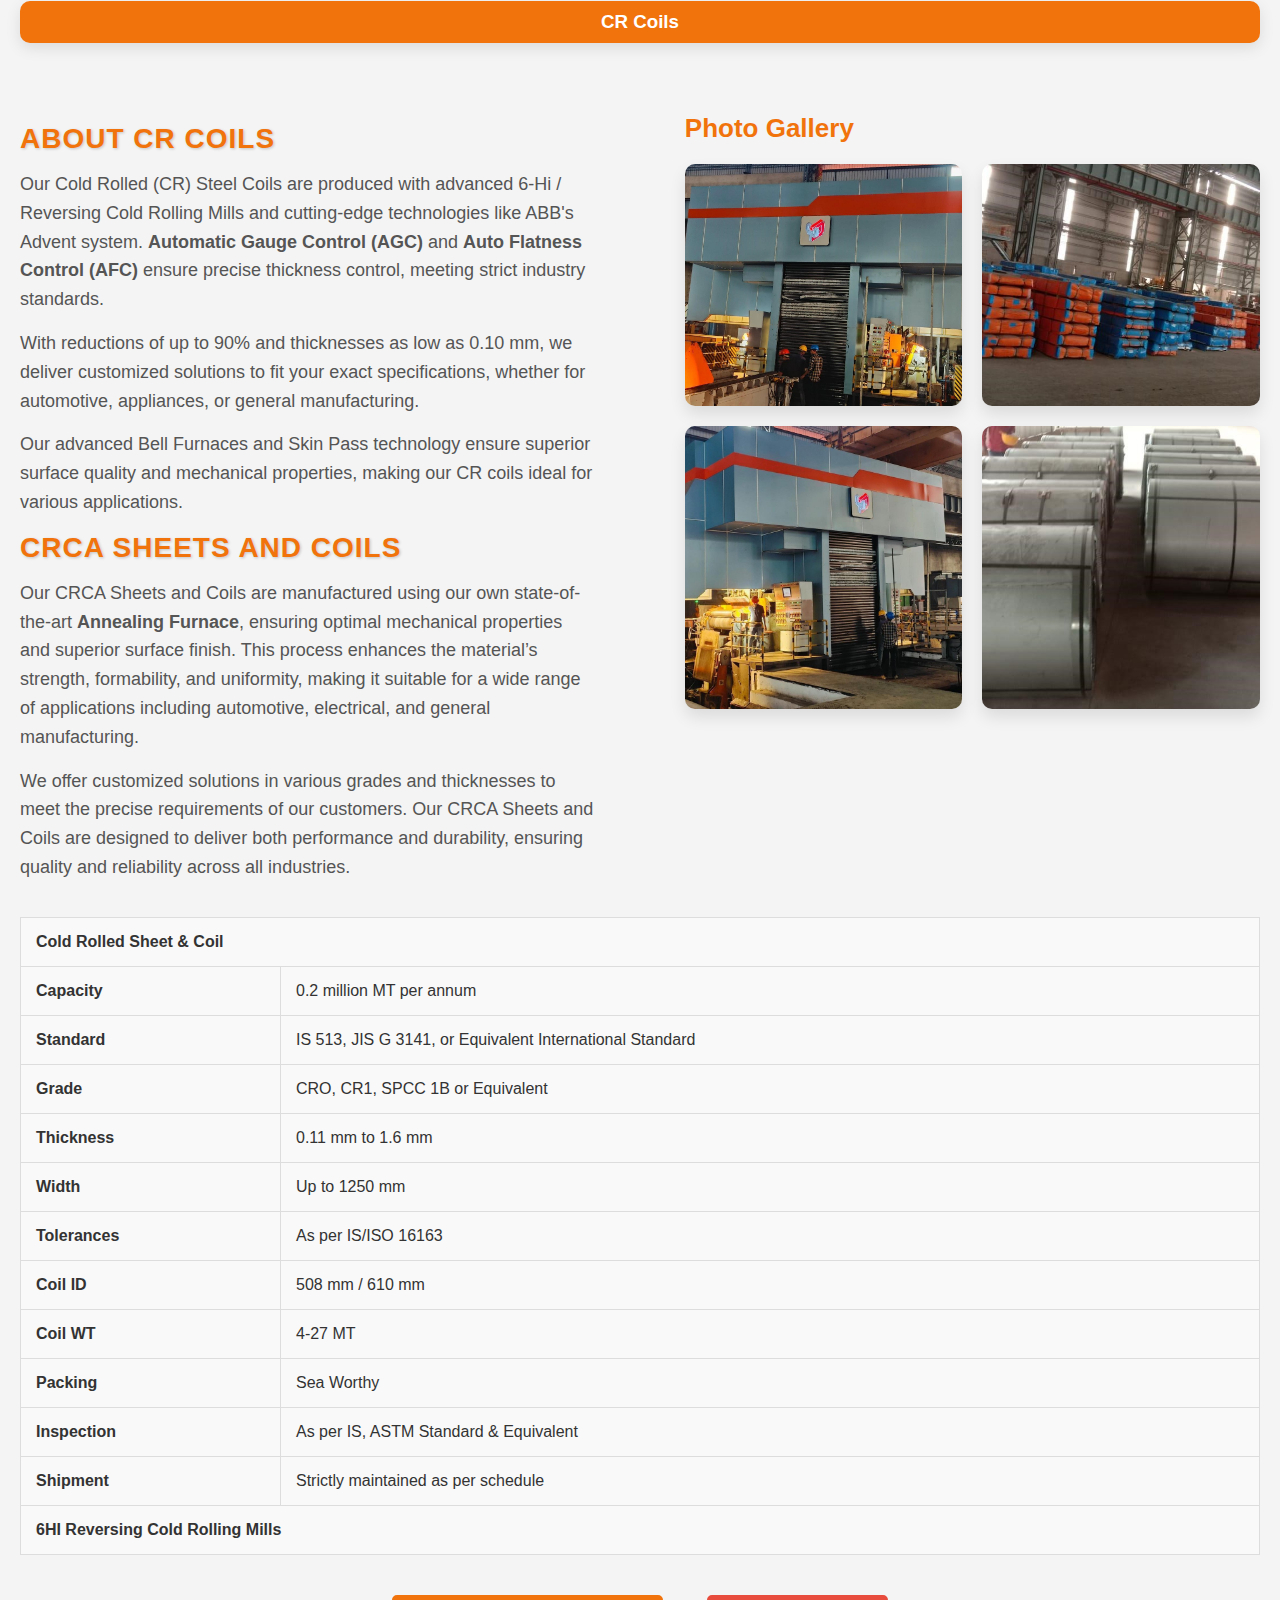
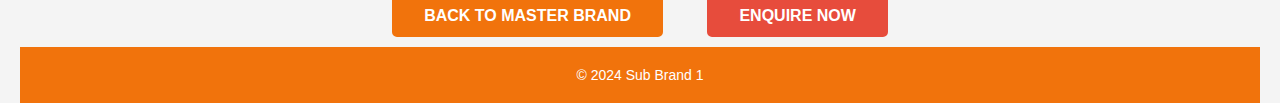
==== crcoils.HTML @ 4e833a54 "Add files via upload" ====
<!DOCTYPE html>
<html lang="en">
<head>
    <meta charset="UTF-8">
    <meta name="viewport" content="width=device-width, initial-scale=1.0">
    <title>Sub Brand 1</title>
    <link rel="stylesheet" href="brandpage.css">
    
</head>
<body>
    <header>
        <h3>CR Coils</h3>
    </header>

    <div class="subbrand-container">
        <!-- Sub Brand Image -->
    
        <!-- About Sub Brand Section -->
        <div class="about-gallery-container">
            <!-- About Sub Brand -->
            <div class="about">
                <h2>About CR Coils</h2>
                <p>Our Cold Rolled (CR) Steel Coils are produced with advanced 6-Hi / Reversing Cold Rolling Mills and cutting-edge technologies like ABB's Advent system. <strong>Automatic Gauge Control (AGC)</strong> and <strong>Auto Flatness Control (AFC)</strong> ensure precise thickness control, meeting strict industry standards.</p>
                <p>With reductions of up to 90% and thicknesses as low as 0.10 mm, we deliver customized solutions to fit your exact specifications, whether for automotive, appliances, or general manufacturing.</p>
                <p>Our advanced Bell Furnaces and Skin Pass technology ensure superior surface quality and mechanical properties, making our CR coils ideal for various applications.</p>
                <h2>CRCA Sheets and Coils</h2>
                <p>Our CRCA Sheets and Coils are manufactured using our own state-of-the-art <strong>Annealing Furnace</strong>, ensuring optimal mechanical properties and superior surface finish. This process enhances the material’s strength, formability, and uniformity, making it suitable for a wide range of applications including automotive, electrical, and general manufacturing.</p>
                <p>We offer customized solutions in various grades and thicknesses to meet the precise requirements of our customers. Our CRCA Sheets and Coils are designed to deliver both performance and durability, ensuring quality and reliability across all industries.</p>
            </div>

            <!-- Photo Gallery Section -->
            <div class="gallery">
                <h3>Photo Gallery</h3>
                <div class="gallery-grid">
                    <img src="images/HrCoils2.jpg" alt="Gallery Image 1">
                    <img src="images/HrCoils6.jpg" alt="Gallery Image 2">
                    <img src="images/HrCoils4.jpg" alt="Gallery Image 3">
                    <img src="images/HrCoils5.jpg" alt="Gallery Image 4">
                </div>
            </div>
        </div>

        <!-- Product Specifications Table -->
        <table>
            <tbody>
                <tr>
                    <td colspan="2" valign="bottom"><strong>Cold Rolled Sheet &amp; Coil</strong></td>
                </tr>
                <tr>
                    <td><strong>Capacity</strong></td>
                    <td>0.2 million MT per annum</td>
                </tr>
                <tr>
                    <td><strong>Standard</strong></td>
                    <td>IS 513, JIS G 3141, or Equivalent International Standard</td>
                </tr>
                <tr>
                    <td><strong>Grade</strong></td>
                    <td>CRO, CR1, SPCC 1B or Equivalent</td>
                </tr>
                <tr>
                    <td><strong>Thickness</strong></td>
                    <td>0.11 mm to 1.6 mm</td>
                </tr>
                <tr>
                    <td><strong>Width</strong></td>
                    <td>Up to 1250 mm</td>
                </tr>
                <tr>
                    <td><strong>Tolerances</strong></td>
                    <td>As per IS/ISO 16163</td>
                </tr>
                <tr>
                    <td><strong>Coil ID</strong></td>
                    <td>508 mm / 610 mm</td>
                </tr>
                <tr>
                    <td><strong>Coil WT</strong></td>
                    <td>4-27 MT</td>
                </tr>
                <tr>
                    <td><strong>Packing</strong></td>
                    <td>Sea Worthy</td>
                </tr>
                <tr>
                    <td><strong>Inspection</strong></td>
                    <td>As per IS, ASTM Standard &amp; Equivalent</td>
                </tr>
                <tr>
                    <td><strong>Shipment</strong></td>
                    <td>Strictly maintained as per schedule</td>
                </tr>
                <tr>
                    <td colspan="2" valign="bottom"><strong>6HI Reversing Cold Rolling Mills</strong></td>
                </tr>
            </tbody>
        </table>

        <!-- Navigation Back and Enquire Now -->
        <div class="navigation">
            <a href="index.html" class="back-button">Back to Master Brand</a>
            <a href="https://forms.gle/your-google-form-link" class="enquire-now-button" target="_blank">Enquire Now</a>
        </div>
    </div>

    <footer>
        <p>&copy; 2024 Sub Brand 1</p>
    </footer>
</body>
</html>
---- brandpage.css ----
/* General reset */
* {
    margin: 0;
    padding: 0;
    box-sizing: border-box;
}

html, body {
    height: 100%;
    font-family: 'Arial', sans-serif;
}

/* Set the gallery to be a grid */
.gallery-grid {
    display: grid;
    grid-template-columns: repeat(4, 1fr); /* 4 equal-width columns */
    gap: 10px; /* Space between images */
    width: 100%; /* Make sure the grid fills its container */
}

/* Ensure each image fits into its box */
.gallery-grid img {
    width: 100%; /* Makes image fill its container */
    height: 100%; /* Fixed height for all images */
    object-fit: cover; /* Ensures the image covers the box without distortion */
}


h1 {
    font-size: 48px;  /* Larger font size */
    color:#000000;  /* Darker, modern color */
    font-family: 'Arial', sans-serif;  /* Clean sans-serif font */
    font-weight: 700;  /* Bold font weight */
    text-transform: uppercase;  /* Uppercase text */
    letter-spacing: 2px;  /* Slight spacing between letters */
    text-shadow: 2px 2px 5px rgba(0, 0, 0, 0);  /* Soft shadow for depth */
    background-image: linear-gradient(to right, white, white);  /* Gradient background */
    -webkit-background-clip: text;  /* Clip the gradient to the text */
    color: transparent;  /* Make the text transparent to show gradient */
    padding: 10px;  /* Add some padding for spacing */
}

/* Sub-heading (About Us and Main Brands) */
h2{  margin-top: 10px;
    /* background-color: #000000; */
     font-size: 25px;  /*Large font size */
    color: #f1730c;  /* Blue color for the subheading */
    font-weight: 600;  /* Medium bold weight */
    font-family: 'Helvetica', sans-serif;  /* Clean font family */
    text-transform: uppercase;  /* Make text uppercase */
    margin-bottom: 20px;  /* Space below the sub-heading */
    letter-spacing: 1px;  /* Small letter spacing */
    text-shadow: 1px 1px 3px rgba(0, 0, 0, 0.2);  /* Subtle shadow for depth */
}

/* Optional: Add some hover effect for extra flair */
h1:hover, h2:hover {
    color: #000000;  /* Change color on hover */
    transform: scale(1.05);  /* Slight zoom effect */
    transition: all 0.3s ease;  /* Smooth transition for hover effect */
}


body {
    background-color: #f4f4f4;
    color: #333;
    text-align: center;
    display: flex;
    flex-direction: column;
    justify-content: space-between;
    padding: 0 20px;
}

header {
    background-color: #f1730c;
    color: white;
    padding: 10px;
    border-radius: 10px;
    margin-top:1px;
    box-shadow: 0 5px 15px rgba(0, 0, 0, 0.1);
}

h1 {
    font-size: 40px;
    letter-spacing: 2px;
    text-transform: uppercase;
}

.subbrand-container {
    margin-top: 40px;
}

.subbrand-image img {
    width: 80%;
    max-width: 600px;
    border-radius: 15px;
    box-shadow: 0 8px 16px rgba(0, 0, 0, 0.1);
    transition: transform 0.3s ease;
}

.subbrand-image img:hover {
    transform: scale(1.05);
}

.about-gallery-container {
    display: flex;
    flex-wrap: wrap;
    justify-content: space-between;
    margin-top: 30px;
}

.about {
    flex: 0 0 48%; /* 2-column layout */
    text-align: left;
    padding-right: 20px;
    max-width: 600px;
}

.about h2 {
    font-size: 28px;
    /* color: #2C3E50; */
    margin-bottom: 15px;
}

.about p {
    font-size: 18px;
    line-height: 1.6;
    color: #555;
    margin-bottom: 15px;
}

.gallery {
    flex: 0 0 48%; /* 2-column layout */
    text-align: left;
    padding-left: 20px;
}

.gallery h3 {
    font-size: 26px;
    color: #f1730c;
    margin-bottom: 20px;
}

.gallery-grid {
    display: grid;
    grid-template-columns: repeat(2, 1fr);
    gap: 20px;
}

.gallery-grid img {
    width: 100%;
    /* height: auto; */
    border-radius: 10px;
    object-fit: cover;
    box-shadow: 0 8px 16px rgba(0, 0, 0, 0.1);
    transition: transform 0.3s ease;
}

.gallery-grid img:hover {
    transform: scale(1.05);
}

.navigation {
    margin-top: 30px;
}

.back-button, .enquire-now-button {
    display: inline-block;
    padding: 10px 30px;
    margin: 10px 20px;
    text-decoration: none;
    border-radius: 5px;
    text-transform: uppercase;
    font-weight: bold;
    transition: background-color 0.3s ease;
}

.back-button {
    background-color: #f1730c;
    color: white;
    border: 2px solid #f1730c;
}

.back-button:hover {
    background-color: white;
    color: #f1730c;
}

.enquire-now-button {
    background-color: #e74c3c;
    color: white;
    border: 2px solid #e74c3c;
}

.enquire-now-button:hover {
    background-color: white;
    color: #e74c3c;
}

footer {
    background-color: #f1730c;
    color: white;
    padding: 20px;
    text-align: center;
    font-size: 14px;
    position: relative;
    bottom: 0;
    width: 100%;
    margin-top: auto;
}

/* Add responsiveness for smaller screens */
@media (max-width: 768px) {
    .about-gallery-container {
        flex-direction: column;
    }

    .about, .gallery {
        flex: 0 0 100%; /* Stack items on smaller screens */
        padding: 0;
    }

    .gallery-grid {
        grid-template-columns: 1fr; /* 1-column layout on smaller screens */
    }
}

.color-box {
    width: 100%;  /* Ensure the box fills its grid cell */
    height: 200px; /* Fixed height for all color boxes */
}

/* Ultra Premium Colors */
.royal-gold {
    background-color: #B7935C;
}

.deep-platinum {
    background-color: #A5A9B8;
}

.diamond-white {
    background-color: #F1F4F6;
}

.midnight-blue {
    background-color: #191970;
}
table {
    width: 100%;
    border-collapse: collapse;
    margin-top: 20px;
    word-wrap: break-word; /* Allow text in cells to wrap to the next line */

}

th, td {
    padding: 15px;
    text-align: left;
    font-size: 16px;
}

th {
    background-color: #f1730c; /* Blue for header */
    color: white;
    font-weight: bold;
    word-wrap: break-word; /* Ensure content wraps inside the cell */

    text-transform: uppercase;
}

td {
    word-wrap: break-word; /* Ensure content wraps inside the cell */

    background-color: #f9f9f9;
    border: 1px solid #ddd;
}

/* Zebra Striping for rows */
tr:nth-child(even) {
    background-color: #f2f2f2;
}

tr:hover {
    background-color: #e0f7ff; /* Light Blue hover effect */
}
/* Container for the unique features section */
.unique-features {
    padding: 20px;
    background-color: #f9f9f9;
}

/* Grid Layout for Feature Cards */
.features-grid {
    display: grid;
    grid-template-columns: repeat(auto-fill, minmax(300px, 1fr));  /* 3 cards per row, auto-adjusting */
    gap: 20px;  /* Spacing between cards */
    margin-top: 20px;
}

/* Styling for individual feature cards */
.feature-card {
    background-color: #fff;
    border: 1px solid #ddd;
    border-radius: 8px;
    padding: 20px;
    box-shadow: 0 4px 6px rgba(0, 0, 0, 0.1);
    transition: box-shadow 0.3s ease;
}

/* Hover effect for the feature cards */
.feature-card:hover {
    box-shadow: 0 6px 12px rgba(0, 0, 0, 0.2);
}

/* Flex container for icon and title inside each card */
.head-dflex {
    display: flex;
    align-items: center;
    margin-bottom: 15px;
}

/* Title inside each feature card */
.info-hed {
    font-size: 18px;
    font-weight: bold;
    margin-left: 10px;
}

/* Paragraph text styling inside cards */
.text-justify {
    text-align: justify;
    font-size: 14px;
    line-height: 1.5;
}
@media screen and (max-width: 768px) {
    table {
        border: 0;
    }
    table thead {
        display: none; /* Hide table headers on mobile */
    }
    table, table tbody, table tr, table td {
        display: block;
        width: 100%;
    }
    table tr {
        margin-bottom: 10px;
    }
    /* table td {
        text-align: right;
        padding-left: 50%;
        position: relative;
    } */
    table td:before {
        /* Display the label for each cell (using the content attribute) */
        content: attr(data-label);
        position: absolute;
        left: 10px;
        font-weight: bold;
        text-transform: uppercase;
    }
}
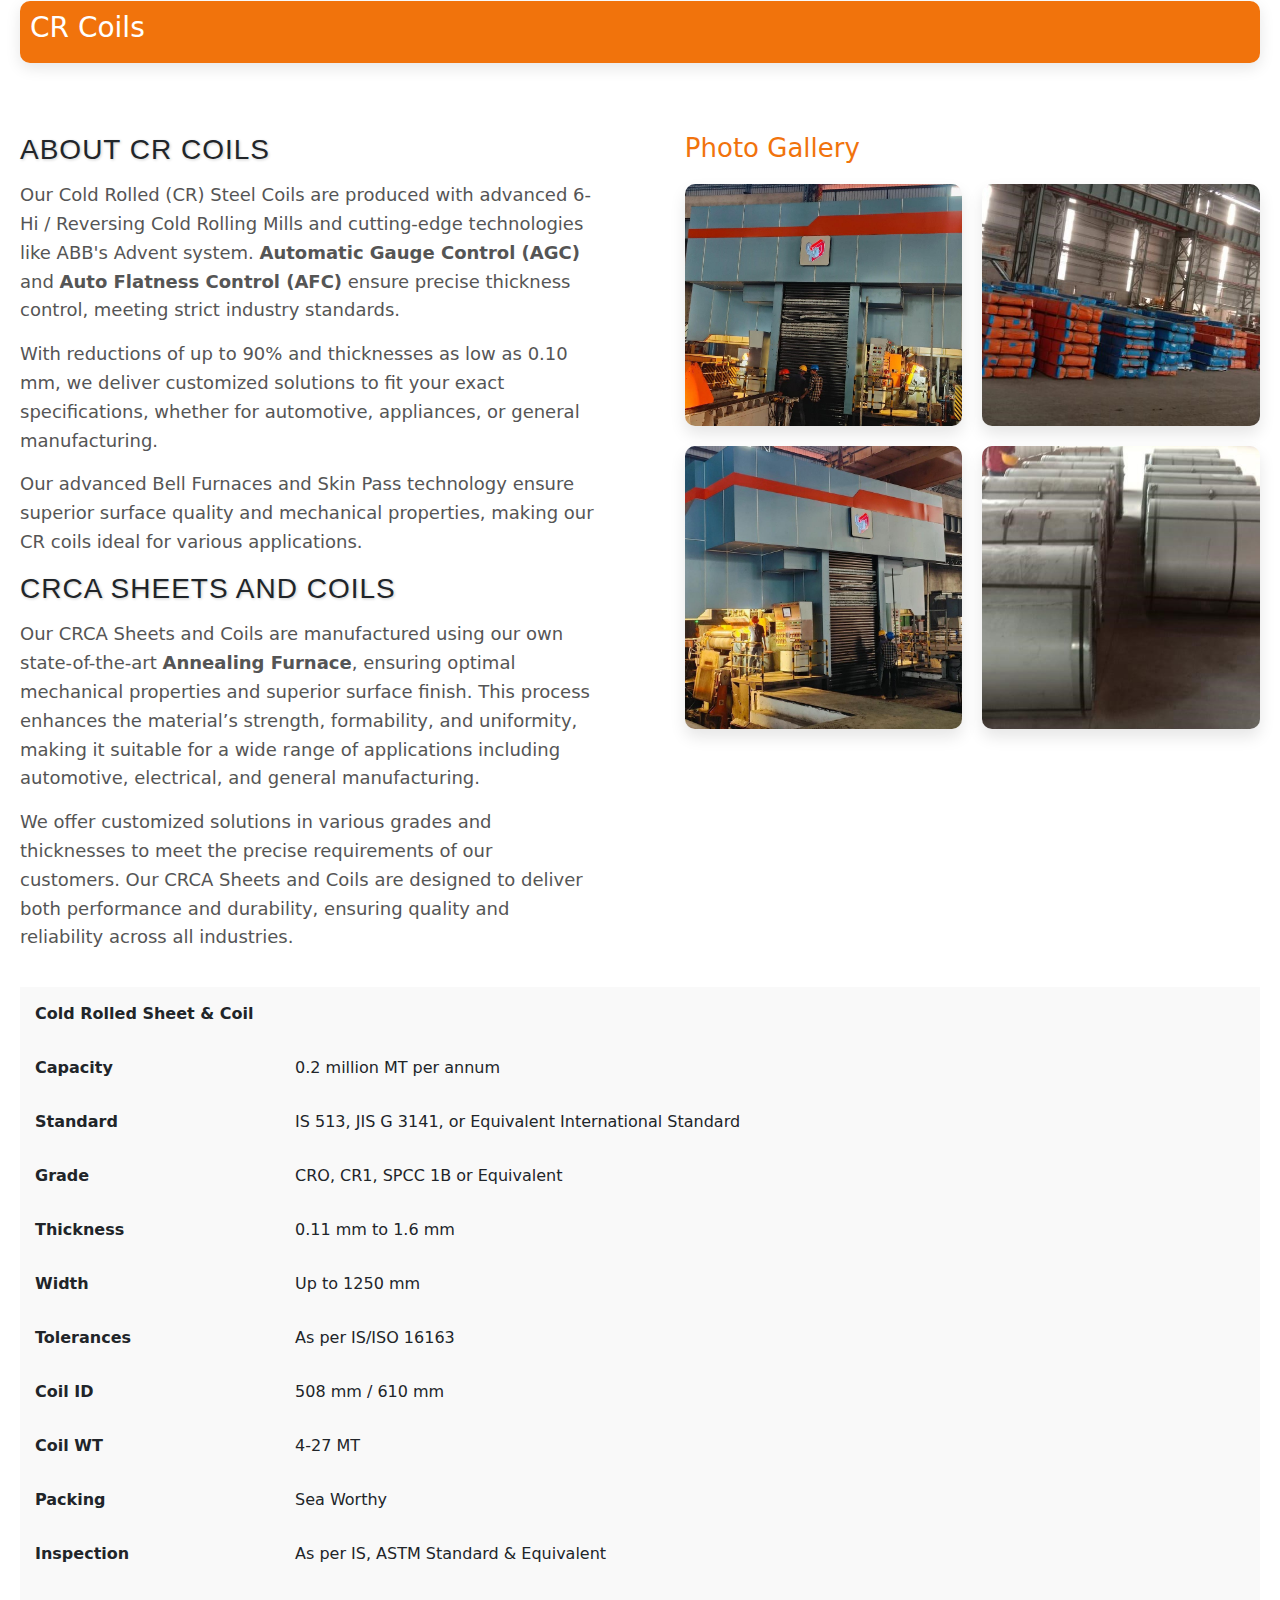
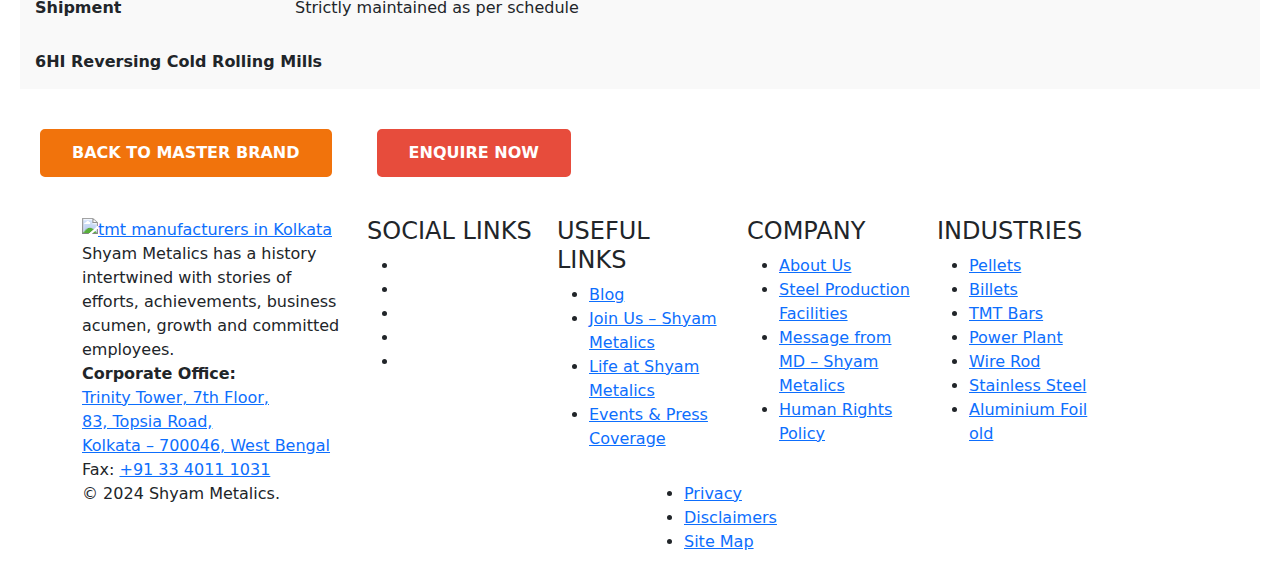
==== commit f2f281a6: "Update crcoils.HTML" ====
--- a/crcoils.HTML
+++ b/crcoils.HTML
@@ -5,6 +5,9 @@
     <meta name="viewport" content="width=device-width, initial-scale=1.0">
     <title>Sub Brand 1</title>
     <link rel="stylesheet" href="brandpage.css">
+    <link href="https://cdn.jsdelivr.net/npm/bootstrap@5.3.0-alpha1/dist/css/bootstrap.min.css" rel="stylesheet">
+    <script src="https://cdn.jsdelivr.net/npm/bootstrap@5.3.0-alpha1/dist/js/bootstrap.bundle.min.js"></script>
+   
     
 </head>
 <body>
@@ -99,12 +102,128 @@
         <!-- Navigation Back and Enquire Now -->
         <div class="navigation">
             <a href="index.html" class="back-button">Back to Master Brand</a>
-            <a href="https://forms.gle/your-google-form-link" class="enquire-now-button" target="_blank">Enquire Now</a>
+            <a href="https://forms.office.com/r/DvG1QSCL5m" class="enquire-now-button" target="_blank">Enquire Now</a>
         </div>
     </div>
 
-    <footer>
-        <p>&copy; 2024 Sub Brand 1</p>
-    </footer>
+    
 </body>
+
+<div class="footer-area section-space--inner--top--120 dark-bg">
+    <div class="container">
+        <div class="row">
+            <div class="col-lg-12">
+                <div class="footer-content-wrapper" style="margin-top:30px;">
+                    <div class="row">
+                        <!-- Column 1: Footer Intro (Logo & Address) -->
+                        <div class="col-lg-3 col-md-6">
+                            <div class="footer-intro-wrapper">
+                                <div class="footer-logo">
+                                    <a href="#">
+                                        <img src="https://www.shyammetalics.com/wp-content/uploads/2021/07/shyamlogo-2.png" class="img-fluid" alt="tmt manufacturers in Kolkata" title="Shyam Metalics Logo">
+                                    </a>
+                                </div>
+                                <div class="footer-desc">
+                                    Shyam Metalics has a history intertwined with stories of efforts, achievements, business acumen, growth and committed employees.
+                                </div>
+                                <div class="footer-desc">
+                                    <strong>Corporate Office:</strong><br>
+                                    <a href="https://goo.gl/maps/EQJcaubHBat8euXT8" target="_blank">Trinity Tower, 7th Floor,<br>
+                                    83, Topsia Road,<br>
+                                    Kolkata – 700046, West Bengal</a><br>
+                                    Fax: <a href="tel:+913340111031">+91 33 4011 1031</a>
+                                </div>
+                            </div>
+                        </div>
+
+                        <!-- Column 2: Social Links -->
+                        <div class="col-lg-2 col-md-6">
+                            <div class="footer-widget">
+                                <h4 class="footer-widget__title">SOCIAL LINKS</h4>
+                                <div class="social-links">
+                                    <ul>
+                                        <li><a href="https://www.facebook.com/ShyamMetalicsOfficial" target="_blank"><i class="ion-social-facebook"></i></a></li>
+                                        <li><a href="https://twitter.com/ShyamMetalics" target="_blank"><i class="ion-social-twitter"></i></a></li>
+                                        <li><a href="https://in.linkedin.com/company/shyamgroup" target="_blank"><i class="ion-social-linkedin"></i></a></li>
+                                        <li><a href="https://www.instagram.com/shyammetalicsofficial/" target="_blank"><i class="ion-social-instagram"></i></a></li>
+                                        <li><a href="https://www.youtube.com/channel/UC_n2w-nxhqLg7HWWyRARPQg/" target="_blank"><i class="ion-social-youtube"></i></a></li>
+                                    </ul>
+                                </div>
+                            </div>
+                        </div>
+
+                        <!-- Column 3: Useful Links -->
+                        <div class="col-lg-2 col-md-6">
+                            <div class="footer-widget">
+                                <h4 class="footer-widget__title">USEFUL LINKS</h4>
+                                <ul class="footer-widget__navigation">
+                                    <li><a href="https://www.shyammetalics.com/blog/">Blog</a></li>
+                                    <li><a href="https://www.shyammetalics.com/careers/join-us/">Join Us – Shyam Metalics</a></li>
+                                    <li><a href="https://www.shyammetalics.com/careers/why-sel-life-at-sel/">Life at Shyam Metalics</a></li>
+                                    <li><a href="https://www.shyammetalics.com/media-downloads/press-coverage/">Events &amp; Press Coverage</a></li>
+                                </ul>
+                            </div>
+                        </div>
+
+                        <!-- Column 4: Company -->
+                        <div class="col-lg-2 col-md-6">
+                            <div class="footer-widget">
+                                <h4 class="footer-widget__title">COMPANY</h4>
+                                <ul class="footer-widget__navigation">
+                                    <li><a href="https://www.shyammetalics.com/about-us/">About Us</a></li>
+                                    <li><a href="https://www.shyammetalics.com/productionfacilities/">Steel Production Facilities</a></li>
+                                    <li><a href="https://www.shyammetalics.com/about-us/message-from-md/">Message from MD – Shyam Metalics</a></li>
+                                    <li><a href="https://www.shyammetalics.com/wp-content/themes/shyam/assets/HR/Human-Rights-Policy.pdf" target="_blank" rel="noopener">Human Rights Policy</a></li>
+                                </ul>
+                            </div>
+                        </div>
+
+                        <!-- Column 5: Industries -->
+                        <div class="col-lg-2 col-md-6">
+                            <div class="footer-widget">
+                                <h4 class="footer-widget__title">INDUSTRIES</h4>
+                                <ul class="footer-widget__navigation">
+                                    <li><a href="https://www.shyammetalics.com/pellets/">Pellets</a></li>
+                                    <li><a href="https://www.shyammetalics.com/billets/">Billets</a></li>
+                                    <li><a href="https://www.shyammetalics.com/tmt-bar/">TMT Bars</a></li>
+                                    <li><a href="https://www.shyammetalics.com/power/">Power Plant</a></li>
+                                    <li><a href="https://www.shyammetalics.com/wire-rod/">Wire Rod</a></li>
+                                    <li><a href="https://www.shyammetalics.com/stainless-steel/">Stainless Steel</a></li>
+                                    <li><a href="https://www.shyammetalics.com/?page_id=1855">Aluminium Foil old</a></li>
+                                </ul>
+                            </div>
+                        </div>
+
+                    </div>
+                </div>
+            </div>
+        </div>
+
+        <!-- Footer Bottom -->
+        <div class="row">
+            <div class="col-lg-12">
+                <div class="footer-copyright-wrapper">
+                    <div class="row">
+                        <div class="col-md-6">
+                            <div class="footer-copyright-left">
+                                © 2024 Shyam Metalics.
+                            </div>
+                        </div>
+                        <div class="col-md-6">
+                            <div class="footer-copyright-right">
+                                <ul class="footer-copyright-right__navigation">
+                                    <li><a href="https://www.shyammetalics.com/privacy-policy">Privacy</a></li>
+                                    <li><a href="https://www.shyammetalics.com/wp-content/uploads/2021/09/Terms-and-conditions-Digital-Contests.pdf">Disclaimers</a></li>
+                                    <li><a href="https://www.shyammetalics.com/sitemap_index.xml">Site Map</a></li>
+                                </ul>
+                            </div>
+                        </div>
+                    </div>
+                </div>
+            </div>
+        </div>
+
+    </div>
+</div>
+
 </html>
